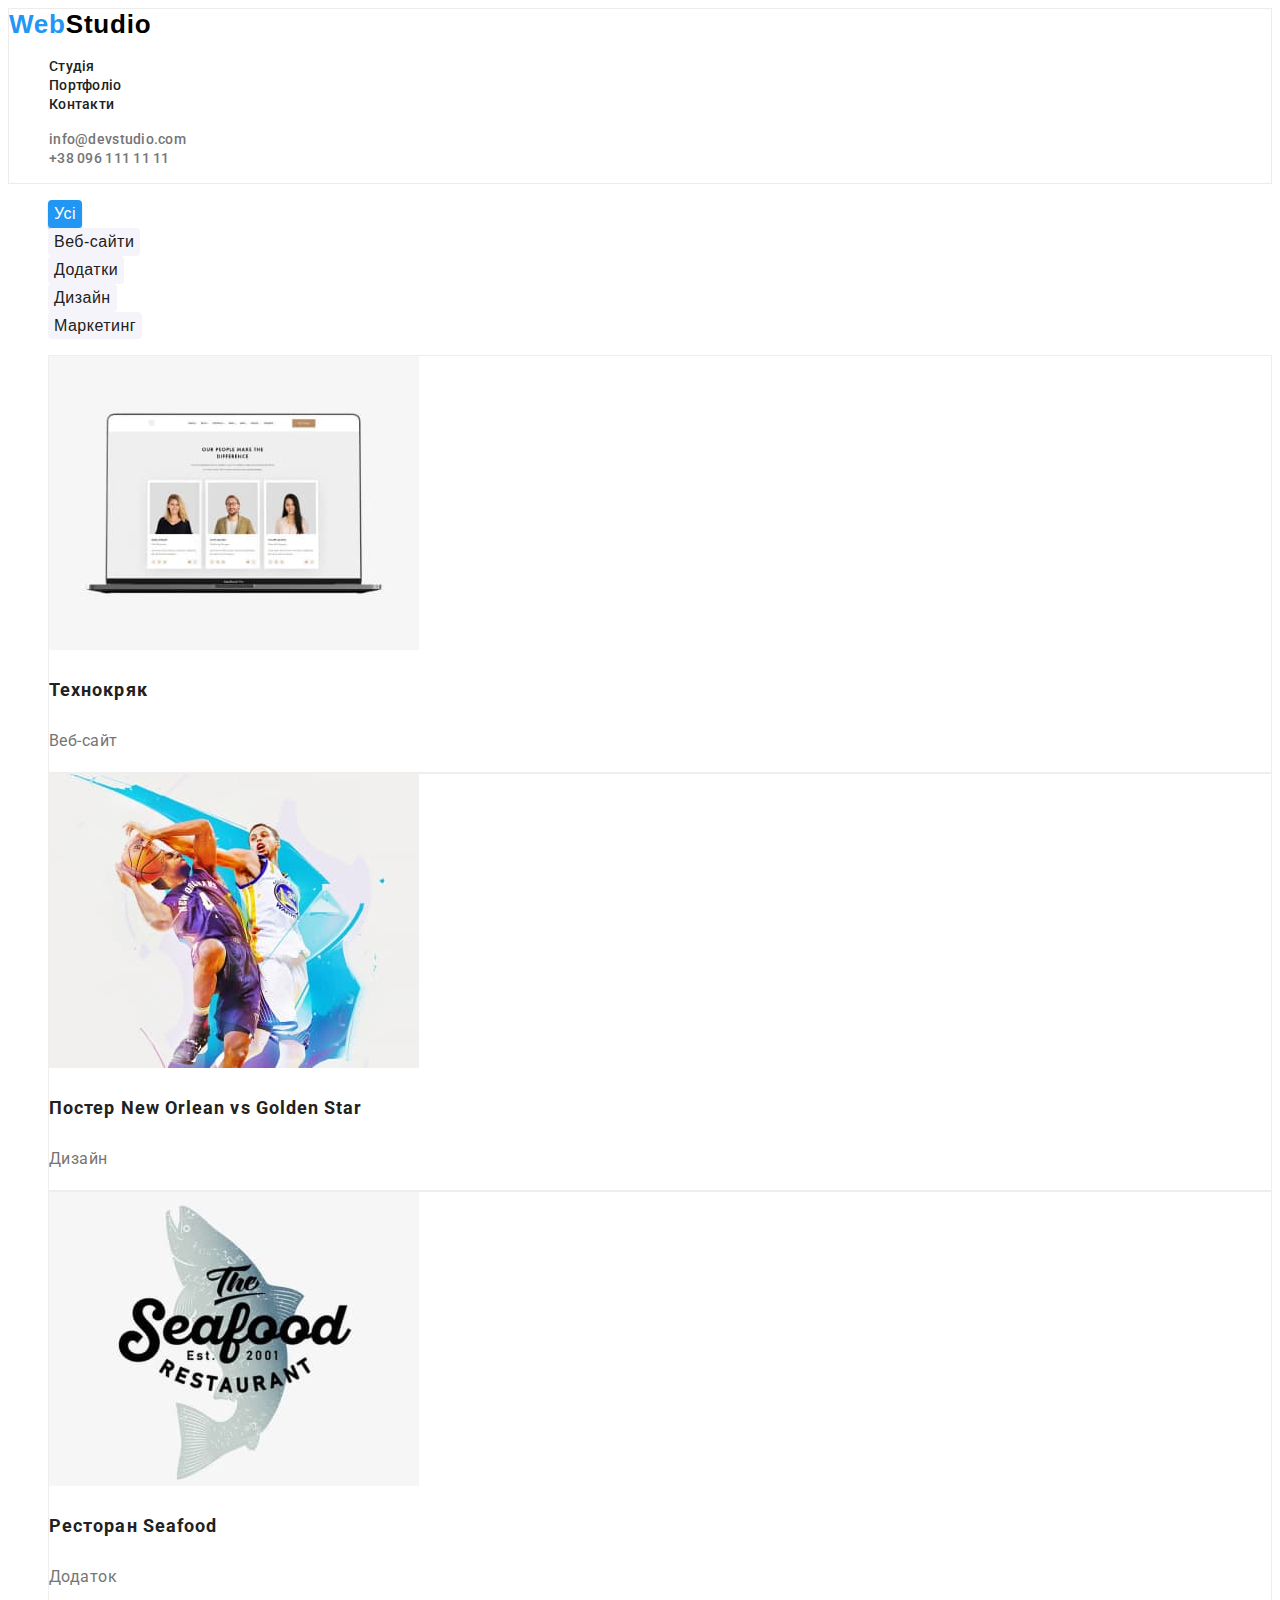
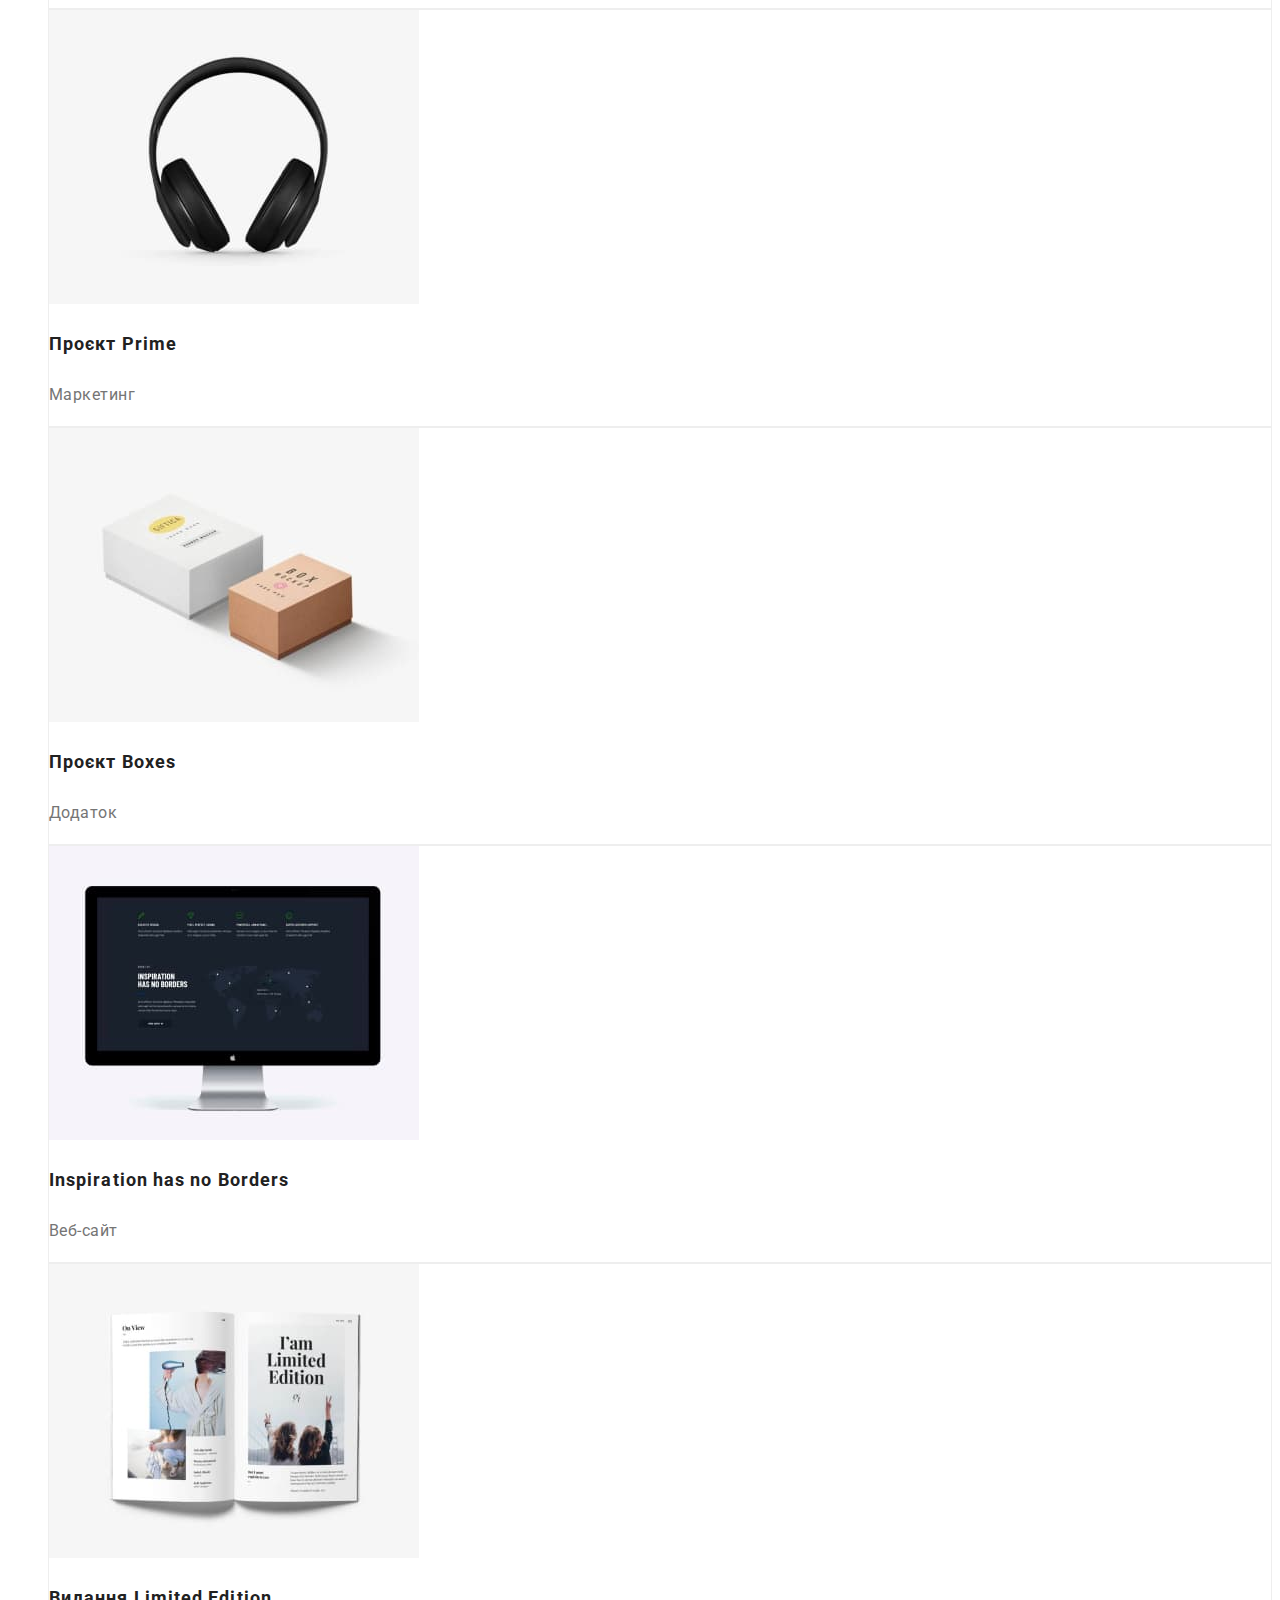
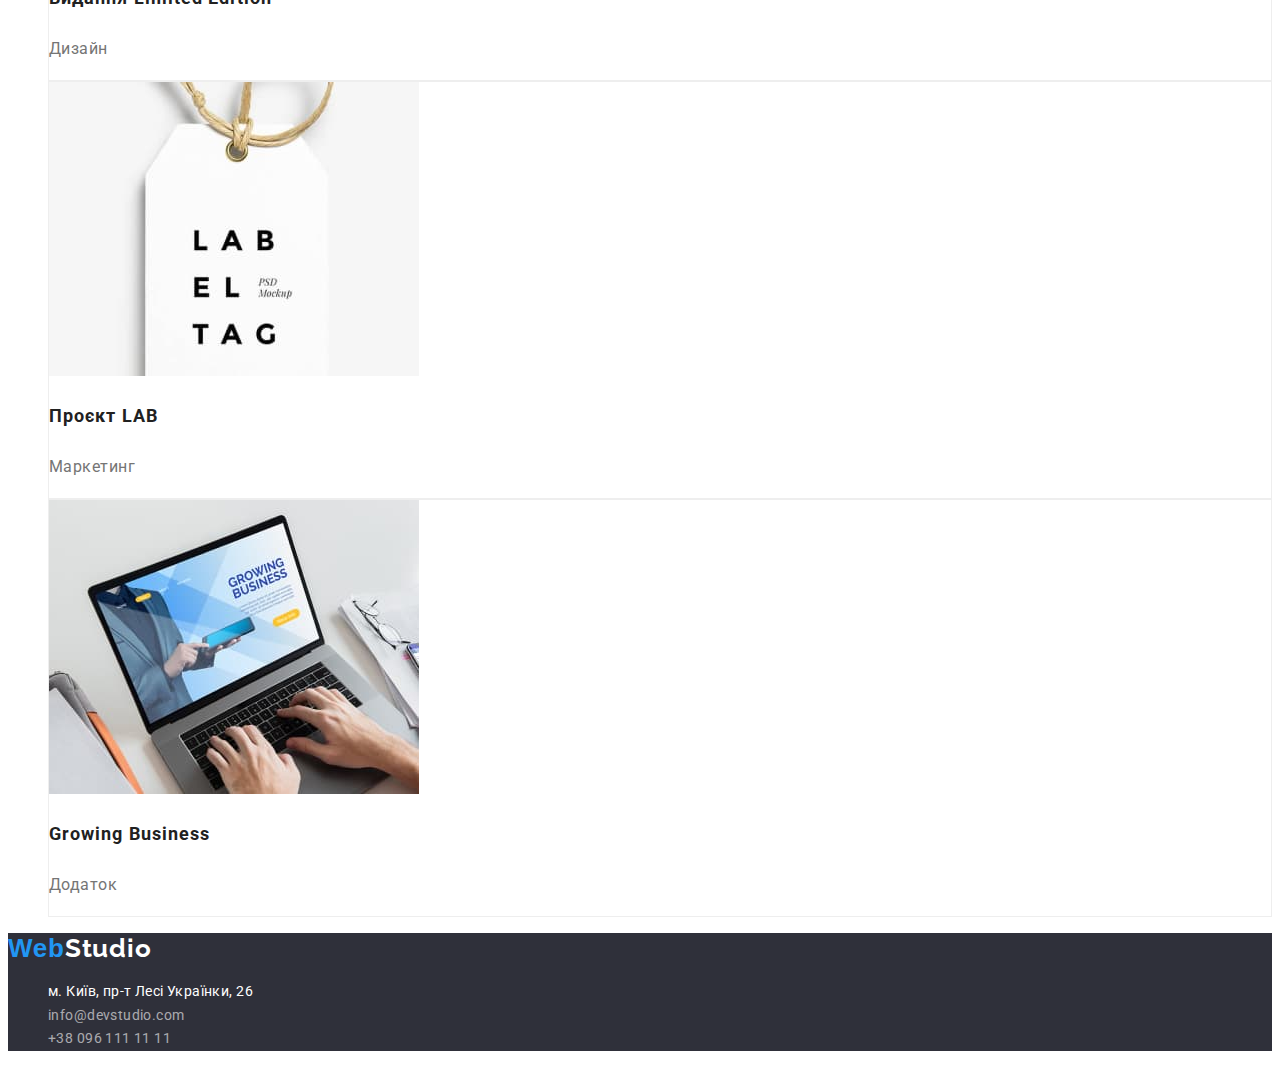
==== portfolio.html @ 092107e8 "add styles css" ====
<!DOCTYPE html>
<html lang="uk">
  <head>
    <meta charset="UTF-8" />
    <meta http-equiv="X-UA-Compatible" content="IE=edge" />
    <meta name="viewport" content="width=device-width, initial-scale=1.0" />
    <link rel="preconnect" href="https://fonts.googleapis.com" />
    <link rel="preconnect" href="https://fonts.gstatic.com" crossorigin />
    <link
      href="https://fonts.googleapis.com/css2?family=Oleo+Script&family=Raleway:wght@700&family=Roboto:wght@400;500;700;900&display=swap"
      rel="stylesheet"
    />
    <link rel="stylesheet" href="./css/styles.css" />
    <title>Webstudio</title>
  </head>
  <body>
    <header class="page-header">
      <a href="./index.html" class="logo"><span class="logo-web">Web</span><span class="logo-studio">Studio</span></a>
      <nav class="nav-header">
        <ul class="list-nav">
          <li class="item-nav"><a class="link-nav" href="./index.html">Студія</a></li>
          <li class="item-nav"><a class="link-nav" href="./portfolio.html">Портфоліо</a></li>
          <li class="item-nav"><a class="link-nav" href="#">Контакти</a></li>
        </ul>
      </nav>
      <ul class="contacts-nav-list">
        <li><a class="link-nav-contacts" href="mailto:info@devstudio.com">info@devstudio.com</a></li>
        <li><a class="link-nav-contacts" href="tel:+380961111111">+38 096 111 11 11</a></li>
      </ul>
    </header>
    <main>
      <section class="portfolio">
        <h1 class="hide">Виконанні замовлення</h1>
        <ul class="portfolio-list">
          <li class="portfolio-item"><button class="btn-portfolio-prime" type="button">Усі</button></li>
          <li class="portfolio-item"><button class="btn-portfolio-second" type="button">Веб-сайти</button></li>
          <li class="portfolio-item"><button class="btn-portfolio-second" type="button">Додатки</button></li>
          <li class="portfolio-item"><button class="btn-portfolio-second" type="button">Дизайн</button></li>
          <li class="portfolio-item"><button class="btn-portfolio-second" type="button">Маркетинг</button></li>
        </ul>

        <ul class="project-list">
          <li class="project-item">
            <a class="project-link" href="#" target="_blank" rel="noopener noreferrer">
              <img src="./images/project1.jpg" width="370" height="294" alt="project1" />
              <h3 class="project-title">Технокряк</h3>
              <p class="project-text">Веб-сайт</p>
            </a>
          </li>
          <li class="project-item">
            <a class="project-link" href="#" target="_blank" rel="noopener noreferrer">
              <img src="./images/project2.jpg" width="370" height="294" alt="project2" />
              <h3 class="project-title">Постер New Orlean vs Golden Star</h3>
              <p class="project-text">Дизайн</p>
            </a>
          </li>
          <li class="project-item">
            <a class="project-link" href="#" target="_blank" rel="noopener noreferrer">
              <img src="./images/project3.jpg" width="370" height="294" alt="project3" />
              <h3 class="project-title">Ресторан Seafood</h3>
              <p class="project-text">Додаток</p>
            </a>
          </li>
          <li class="project-item">
            <a class="project-link" href="#" target="_blank" rel="noopener noreferrer">
              <img src="./images/project4.jpg" width="370" height="294" alt="project4" />
              <h3 class="project-title">Проєкт Prime</h3>
              <p class="project-text">Маркетинг</p>
            </a>
          </li>
          <li class="project-item">
            <a class="project-link" href="#" target="_blank" rel="noopener noreferrer">
              <img src="./images/project5.jpg" width="370" height="294" alt="project5" />
              <h3 class="project-title">Проєкт Boxes</h3>
              <p class="project-text">Додаток</p>
            </a>
          </li>
          <li class="project-item">
            <a class="project-link" href="#" target="_blank" rel="noopener noreferrer">
              <img src="./images/project6.jpg" width="370" height="294" alt="project16" />
              <h3 class="project-title">Inspiration has no Borders</h3>
              <p class="project-text">Веб-сайт</p>
            </a>
          </li>
          <li class="project-item">
            <a class="project-link" href="#" target="_blank" rel="noopener noreferrer">
              <img src="./images/project7.jpg" width="370" height="294" alt="project17" />
              <h3 class="project-title">Видання Limited Edition</h3>
              <p class="project-text">Дизайн</p>
            </a>
          </li>
          <li class="project-item">
            <a class="project-link" href="#" target="_blank" rel="noopener noreferrer">
              <img src="./images/project8.jpg" width="370" height="294" alt="project18" />
              <h3 class="project-title">Проєкт LAB</h3>
              <p class="project-text">Маркетинг</p>
            </a>
          </li>
          <li class="project-item">
            <a class="project-link" href="#" target="_blank" rel="noopener noreferrer">
              <img src="./images/project9.jpg" width="370" height="294" alt="project9" />
              <h3 class="project-title">Growing Business</h3>
              <p class="project-text">Додаток</p>
            </a>
          </li>
        </ul>
      </section>
    </main>
    <footer class="footer">
      <a href="./index.html" class="logo"><span class="logo-web">Web</span><span class="logo-studiofoot">Studio</span></a>
      <address class="address">
        <ul class="address-list">
          <li class="address-item">
            <a class="address-link-map"
              href="https://goo.gl/maps/E8yy6xj8DuFTFbU7A"
              target="_blank"
              rel="noopener noreferrer"
              >м. Київ, пр-т Лесі Українки, 26</a
            >
          </li>
          <li class="address-item"><a class="address-link-contakts" href="mailto:info@devstudio.com">info@devstudio.com</a></li>
          <li><a class="address-link-contakts" href="tel:+380961111111">+38 096 111 11 11</a></li>
        </ul>
      </address>
    </footer>
  </body>
</html>
---- css/styles.css ----
:root {
    --text-color-linknav: #212121;
    --text-color-contactnav: #757575;
    --selection-color: #2196F3;
    --font-color-header: #FFFFFF;
    --fons-color-hero: #2F303A;
    --fons-color-footer: #2F303A;
    --text-color-titles: #212121;
    --text-color-titleli: #212121;
    --text-color-paragraphli: #757575;
}

body {
    font-family: 'Roboto', 'Raleway', sans-serif;
    font-style: normal;
    color: #212121;
    
   
    
     
}

ul {
    list-style-type: none;
}

a {
    text-decoration: none;    
}

/* button {
    cursor: pointer;
    
} */


/* --------------------header html---------------------- */

.page-header {
    background-color: var(--font-color-header);
    border: 1px solid #ECECEC;
}

.logo {
    text-decoration: none;
    cursor: pointer;
}

.logo-web {
    font-family: 'Ralawey', sans-serif;
    font-weight: 700;
    font-size: 26px;
    line-height: 1.19;
    letter-spacing: 0.03em;
    color: #2196F3;

}

.logo-studio {
    font-family: 'Ralawey', sans-serif;
    font-weight: 700;
    font-size: 26px;
    line-height: 1.19;
    letter-spacing: 0.03em;
    color: #000000;
}

/* .nav-header {} */

/* .list-nav {} */
   
/* .item-nav {} */

.link-nav {   
    font-weight: 500;
    font-size: 14px;
    line-height: 1.14;
    letter-spacing: 0.02em;
    text-decoration: none;
    cursor: pointer;
    color: var(--text-color-linknav);
}
.link-nav:hover, 
.link-nav:focus {
    color: var(--selection-color);
}

/* .contacts-nav-list {} */

.link-nav-contacts {
    font-weight: 500;
    font-size: 14px;
    line-height: 1.14;
    letter-spacing: 0.02em;
    text-decoration: none;
    cursor: pointer;
    color: var(--text-color-contactnav);
}
.link-nav-contacts:hover,
.link-nav-contacts:focus {
    color: var(--selection-color);
}


/* --------------------main html---------------------- */

.hero {
    background-color: var(--fons-color-hero);
}

.hero-title {
    font-weight: 900;
    font-size: 44px;
    line-height: 1.36;
    text-align: center;
    letter-spacing: 0.06em;
    text-transform: uppercase;
    color: #FFFFFF;
}

.btn-hero {
    background: #2196F3;
    box-shadow: 0px 4px 4px rgba(0, 0, 0, 0.15);
    border-radius: 4px;
    border-style: none;
    font-family: 'Roboto';
    font-style: normal;
    font-weight: 700;
    font-size: 16px;
    line-height: 1.87;
    display: flex;
    align-items: center;
    text-align: center;
    letter-spacing: 0.06em;
    color: #FFFFFF;
    cursor: pointer;
    
}
.btn-hero:hover,
.btn-hero:focus {
    color: var(--selection-color);
}


/* --------------------наші цінності---------------------- */


/* .feature {

} */

.hide {
    border: 0;
    clip: rect(1px, 1px, 1px, 1px);
    -webkit-clip-path: inset(50%);
    clip-path: inset(50%);
    height: 1px;
    margin: -1px;
    overflow: hidden;
    padding: 0;
    position: absolute;
    width: 1px;
    word-wrap: normal !important;
}

/* .feature-list {

} */

/* .feature-item {

} */

.feature-title {
    font-weight: 700;
    font-size: 14px;
    line-height: 1.14;
    letter-spacing: 0.03em;
    text-transform: uppercase;
    color: var(--text-color-titleli);
}

.feature-text {
    font-weight: 400;
    font-size: 14px;
    line-height: 1.71;
    letter-spacing: 0.03em;
    color: var(--text-color-paragraphli); 
}


/* --------------------чим ми займаємося--------------------- */


/* .work {
   
} */

.work-title {
    font-weight: 700;
    font-size: 36px;
    line-height: 1.16;
    text-align: center;
    letter-spacing: 0.03em;
    color: var(--text-color-titles);
}

/* .wort-list {} */

/* .work-item {} */


/* --------------------НАША КОМАНДА--------------------- */

.team {
    background-color: #F5F4FA;
}

.team-title {
    font-weight: 700;
    font-size: 36px;
    line-height: 1.16;
    text-align: center;
    letter-spacing: 0.03em;
    color: var(--text-color-titles);
}

/* .team-list {

} */

.team-item {
    background: #FFFFFF;
    box-shadow: 0px 1px 3px rgba(0, 0, 0, 0.12), 0px 1px 1px rgba(0, 0, 0, 0.14), 0px 2px 1px rgba(0, 0, 0, 0.2);
    border-radius: 0px 0px 4px 4px;
}

.team-titleli {
    font-weight: 500;
    font-size: 16px;
    line-height: 1.18;
    text-align: center;
    letter-spacing: 0.03em;
    color: var(--text-color-titleli);
}

.team-text {
    font-weight: 400;
    font-size: 16px;
    line-height: 1.18;
    text-align: center;
    letter-spacing: 0.03em;
    color: var(--text-color-paragraphli);
}


/* --------------------FOOTER--------------------- */

.footer {
    background-color: var(--fons-color-footer);
}

/* .logo {

} */

/* .logo-web {

} */

.logo-studiofoot {
    font-family: 'Raleway', sans-serif;
    font-weight: 700;
    font-size: 26px;
    line-height: 1.19;
    letter-spacing: 0.03em;    
    color: #FFFFFF;
}

/* .address {
   
} */

/* .address-list {

} */

/* .address-item {

} */

.address-link-map {
    font-family: 'Roboto';
    font-style: normal;
    font-weight: 400;
    font-size: 14px;
    line-height: 1.71;
    letter-spacing: 0.03em;
    color: #FFFFFF;
}

.address-link-contakts {
    font-family: 'Roboto';
    font-style: normal;
    font-weight: 400;
    font-size: 14px;
    line-height: 1.71;    
    letter-spacing: 0.03em;    
    color: rgba(255, 255, 255, 0.6);
}



/* --------------------PORTFOLIO--------------------- */
/* --------------------MAIN PORTF--------------------- */

/* .portfolio {
    
} */

/* .portfolio-list {

} */

/* .portfolio-item {

} */

.btn-portfolio-prime {
    font-weight: 500;
    font-size: 16px;
    line-height: 1.62;    
    text-align: center;
    letter-spacing: 0.03em;    
    color: #FFFFFF;
    background: #2196F3;
    box-shadow: 0px 3px 1px rgba(0, 0, 0, 0.1), 0px 1px 2px rgba(0, 0, 0, 0.08), 0px 2px 2px rgba(0, 0, 0, 0.12);
    border-radius: 4px;
    border-style: none;
    cursor: pointer;
}

.btn-portfolio-second {
    font-weight: 500;
    font-size: 16px;
    line-height: 1.62;    
    text-align: center;
    letter-spacing: 0.03em;    
    color: #212121;
    background: #F5F4FA;
    border-radius: 4px;
    border-style: none;
    cursor: pointer;
}

/* --------------------PROJECT--------------------- */

/* .project-list {

} */

.project-item {
    background: #FFFFFF;
    border: 1px solid #EEEEEE;
}

/* .project-link {

} */

.project-title {
    font-weight: 700;
    font-size: 18px;
    line-height: 2;
    letter-spacing: 0.06em;    
    color: var(--text-color-titleli);
}

.project-text {
    font-weight: 400;
    font-size: 16px;
    line-height: 1.87;   
    letter-spacing: 0.03em;    
    color: var(--text-color-paragraphli);
}
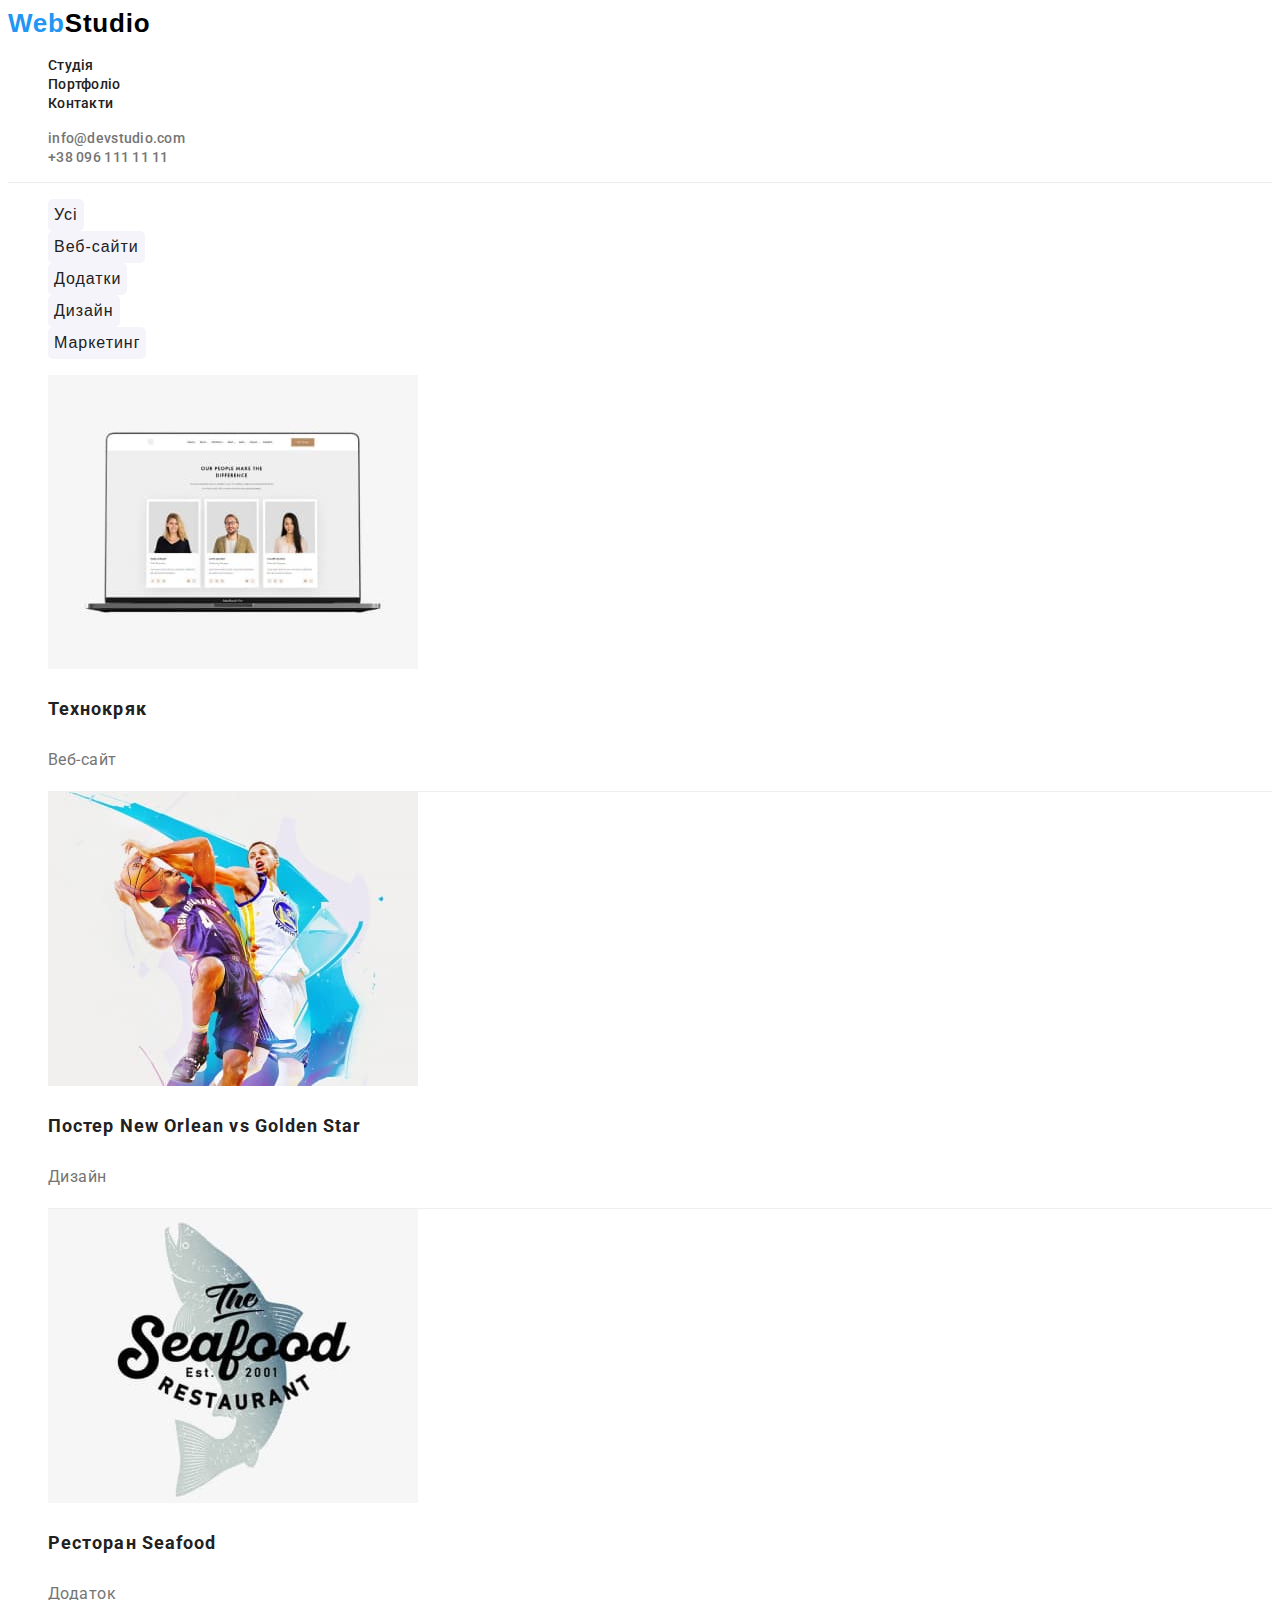
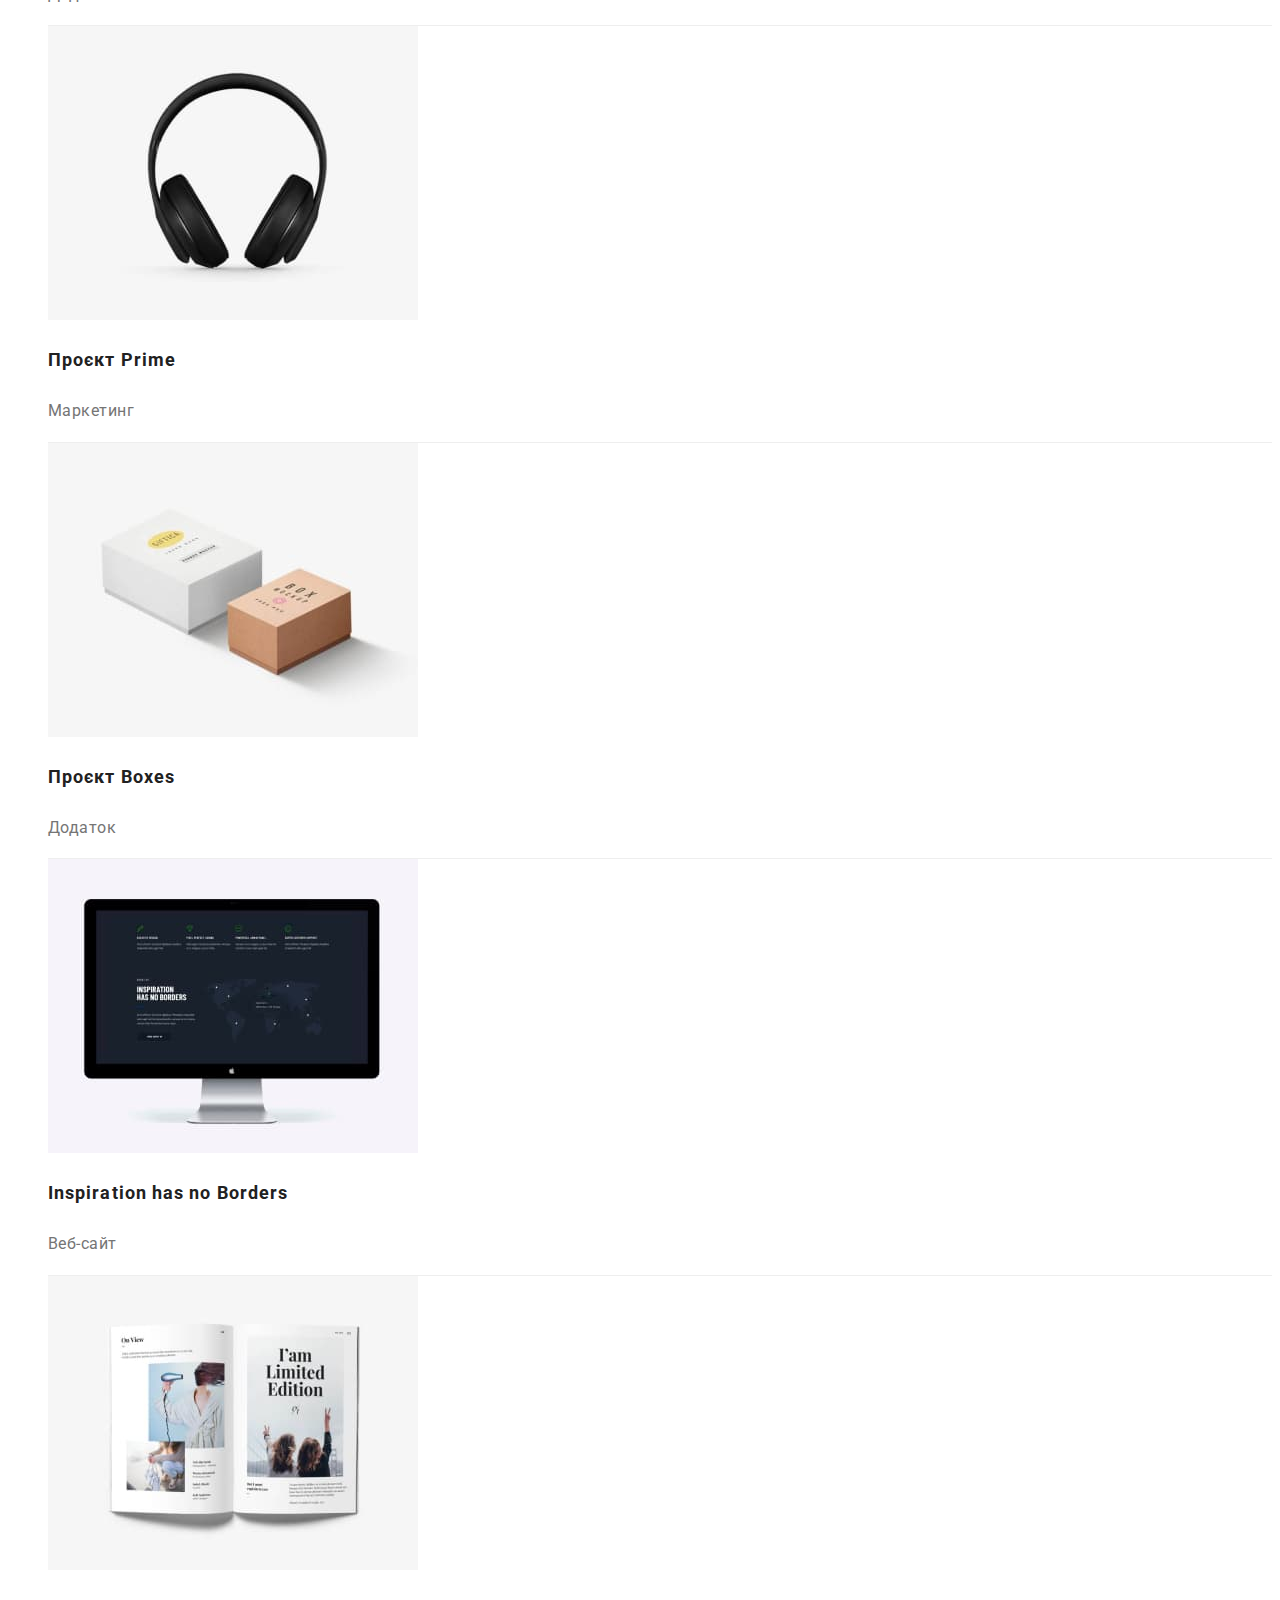
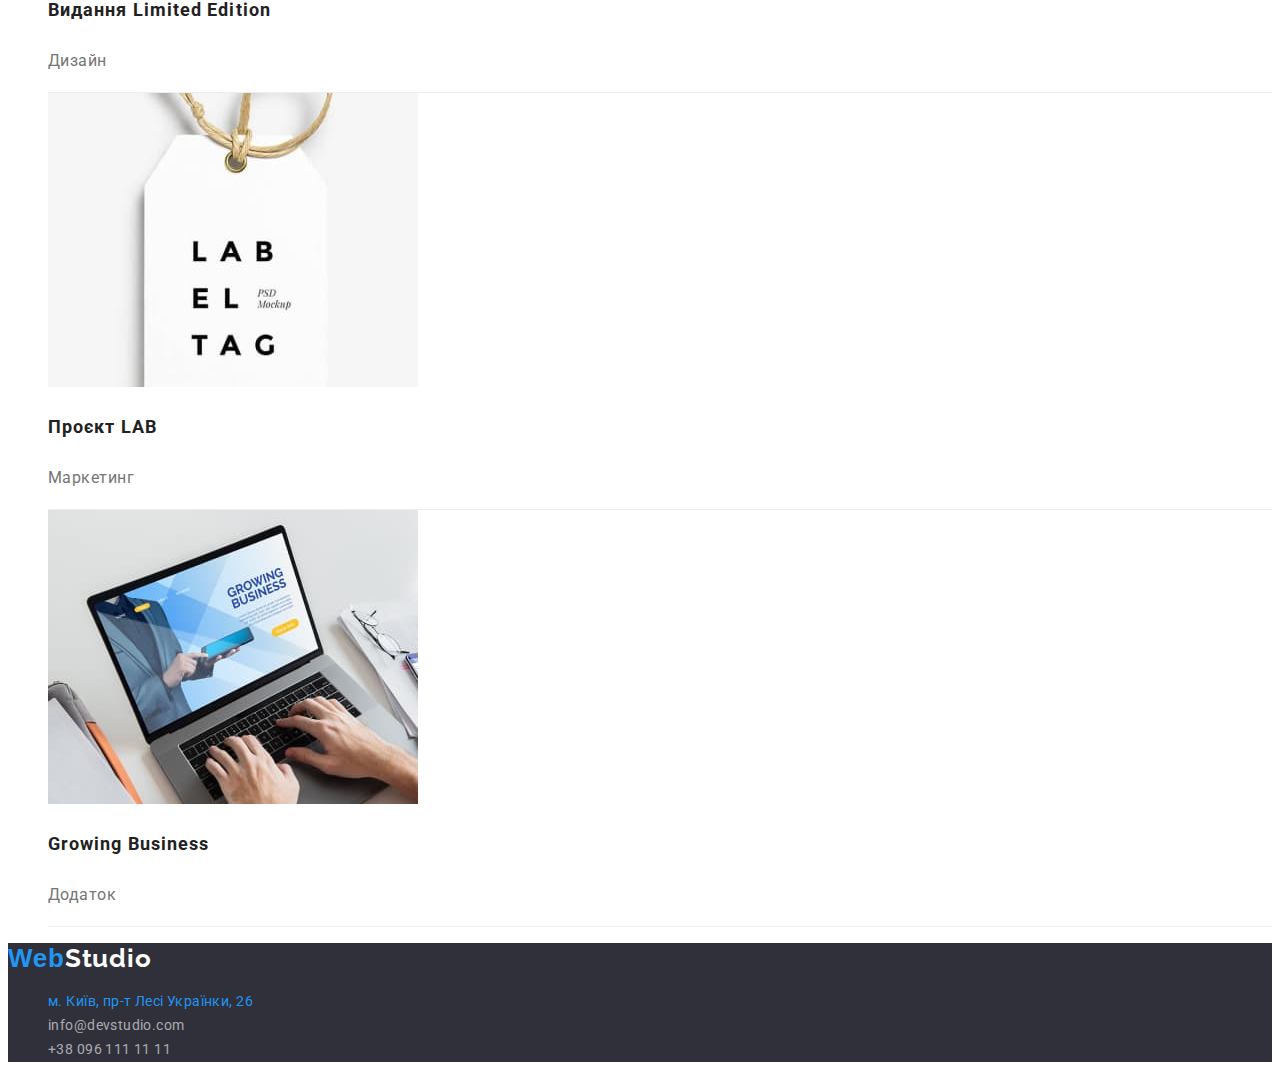
==== commit c1070efc: "fix botton, fix footer" ====
--- a/portfolio.html
+++ b/portfolio.html
@@ -15,7 +15,8 @@
   </head>
   <body>
     <header class="page-header">
-      <a href="./index.html" class="logo"><span class="logo-web">Web</span><span class="logo-studio">Studio</span></a>
+      <a href="./index.html" class="logo"
+        ><span class="logo-web">Web</span><span class="logo-studio">Studio</span></a>
       <nav class="nav-header">
         <ul class="list-nav">
           <li class="item-nav"><a class="link-nav" href="./index.html">Студія</a></li>
@@ -24,7 +25,9 @@
         </ul>
       </nav>
       <ul class="contacts-nav-list">
-        <li><a class="link-nav-contacts" href="mailto:info@devstudio.com">info@devstudio.com</a></li>
+        <li>
+          <a class="link-nav-contacts" href="mailto:info@devstudio.com">info@devstudio.com</a>
+        </li>
         <li><a class="link-nav-contacts" href="tel:+380961111111">+38 096 111 11 11</a></li>
       </ul>
     </header>
@@ -32,11 +35,21 @@
       <section class="portfolio">
         <h1 class="hide">Виконанні замовлення</h1>
         <ul class="portfolio-list">
-          <li class="portfolio-item"><button class="btn-portfolio-prime" type="button">Усі</button></li>
-          <li class="portfolio-item"><button class="btn-portfolio-second" type="button">Веб-сайти</button></li>
-          <li class="portfolio-item"><button class="btn-portfolio-second" type="button">Додатки</button></li>
-          <li class="portfolio-item"><button class="btn-portfolio-second" type="button">Дизайн</button></li>
-          <li class="portfolio-item"><button class="btn-portfolio-second" type="button">Маркетинг</button></li>
+          <li class="portfolio-item">
+            <button class="btn-portfolio" type="button">Усі</button>
+          </li>
+          <li class="portfolio-item">
+            <button class="btn-portfolio" type="button">Веб-сайти</button>
+          </li>
+          <li class="portfolio-item">
+            <button class="btn-portfolio" type="button">Додатки</button>
+          </li>
+          <li class="portfolio-item">
+            <button class="btn-portfolio" type="button">Дизайн</button>
+          </li>
+          <li class="portfolio-item">
+            <button class="btn-portfolio" type="button">Маркетинг</button>
+          </li>
         </ul>
 
         <ul class="project-list">
@@ -107,19 +120,24 @@
       </section>
     </main>
     <footer class="footer">
-      <a href="./index.html" class="logo"><span class="logo-web">Web</span><span class="logo-studiofoot">Studio</span></a>
+      <a href="./index.html" class="logo"
+        ><span class="logo-web">Web</span><span class="logo-studiofoot">Studio</span></a
+      >
       <address class="address">
         <ul class="address-list">
           <li class="address-item">
-            <a class="address-link-map"
+            <a
+              class="address-link-map"
               href="https://goo.gl/maps/E8yy6xj8DuFTFbU7A"
               target="_blank"
               rel="noopener noreferrer"
               >м. Київ, пр-т Лесі Українки, 26</a
             >
           </li>
-          <li class="address-item"><a class="address-link-contakts" href="mailto:info@devstudio.com">info@devstudio.com</a></li>
-          <li><a class="address-link-contakts" href="tel:+380961111111">+38 096 111 11 11</a></li>
+          <li>
+            <a href="mailto:info@devstudio.com" class="address-link-contakts">info@devstudio.com</a>
+          </li>
+          <li><a href="tel:+380961111111" class="address-link-contakts">+38 096 111 11 11</a></li>
         </ul>
       </address>
     </footer>
--- a/css/styles.css
+++ b/css/styles.css
@@ -8,6 +8,7 @@
     --text-color-titles: #212121;
     --text-color-titleli: #212121;
     --text-color-paragraphli: #757575;
+    --color-btn-pornfolio : #F5F4FA;
 }
 
 body {
@@ -38,7 +39,7 @@
 
 .page-header {
     background-color: var(--font-color-header);
-    border: 1px solid #ECECEC;
+    border-bottom: 1px solid #ECECEC;
 }
 
 .logo {
@@ -309,8 +310,14 @@
     color: rgba(255, 255, 255, 0.6);
 }
 
-
-
+.address-link-map,
+.address-link-contakts:hover {
+    color: var(--selection-color);
+}
+.address-link-map,
+.address-link-contakts:focus {
+    color: var(--selection-color);
+}
 /* --------------------PORTFOLIO--------------------- */
 /* --------------------MAIN PORTF--------------------- */
 
@@ -326,31 +333,26 @@
 
 } */
 
-.btn-portfolio-prime {
+.btn-portfolio {
+    color: var(--text-color-linknav);
+    background-color: var(--color-btn-pornfolio);
+    display: inline-block;
+    border: transparent;
+    cursor: pointer;
     font-weight: 500;
     font-size: 16px;
-    line-height: 1.62;    
-    text-align: center;
-    letter-spacing: 0.03em;    
-    color: #FFFFFF;
-    background: #2196F3;
-    box-shadow: 0px 3px 1px rgba(0, 0, 0, 0.1), 0px 1px 2px rgba(0, 0, 0, 0.08), 0px 2px 2px rgba(0, 0, 0, 0.12);
-    border-radius: 4px;
-    border-style: none;
-    cursor: pointer;
-}
-
-.btn-portfolio-second {
-    font-weight: 500;
-    font-size: 16px;
-    line-height: 1.62;    
-    text-align: center;
-    letter-spacing: 0.03em;    
-    color: #212121;
-    background: #F5F4FA;
-    border-radius: 4px;
-    border-style: none;
-    cursor: pointer;
+    line-height: 1.875;
+    display: flex;
+    align-items: center;
+    text-align: center;
+    letter-spacing: 0.06em;
+    border-radius: 5px;
+}
+
+.btn-portfolio:hover,
+.btn-portfolio:focus {
+    color: var(--font-color-header);
+    background-color: var(--selection-color);
 }
 
 /* --------------------PROJECT--------------------- */
@@ -361,7 +363,7 @@
 
 .project-item {
     background: #FFFFFF;
-    border: 1px solid #EEEEEE;
+    border-bottom: 1px solid #EEEEEE;
 }
 
 /* .project-link {
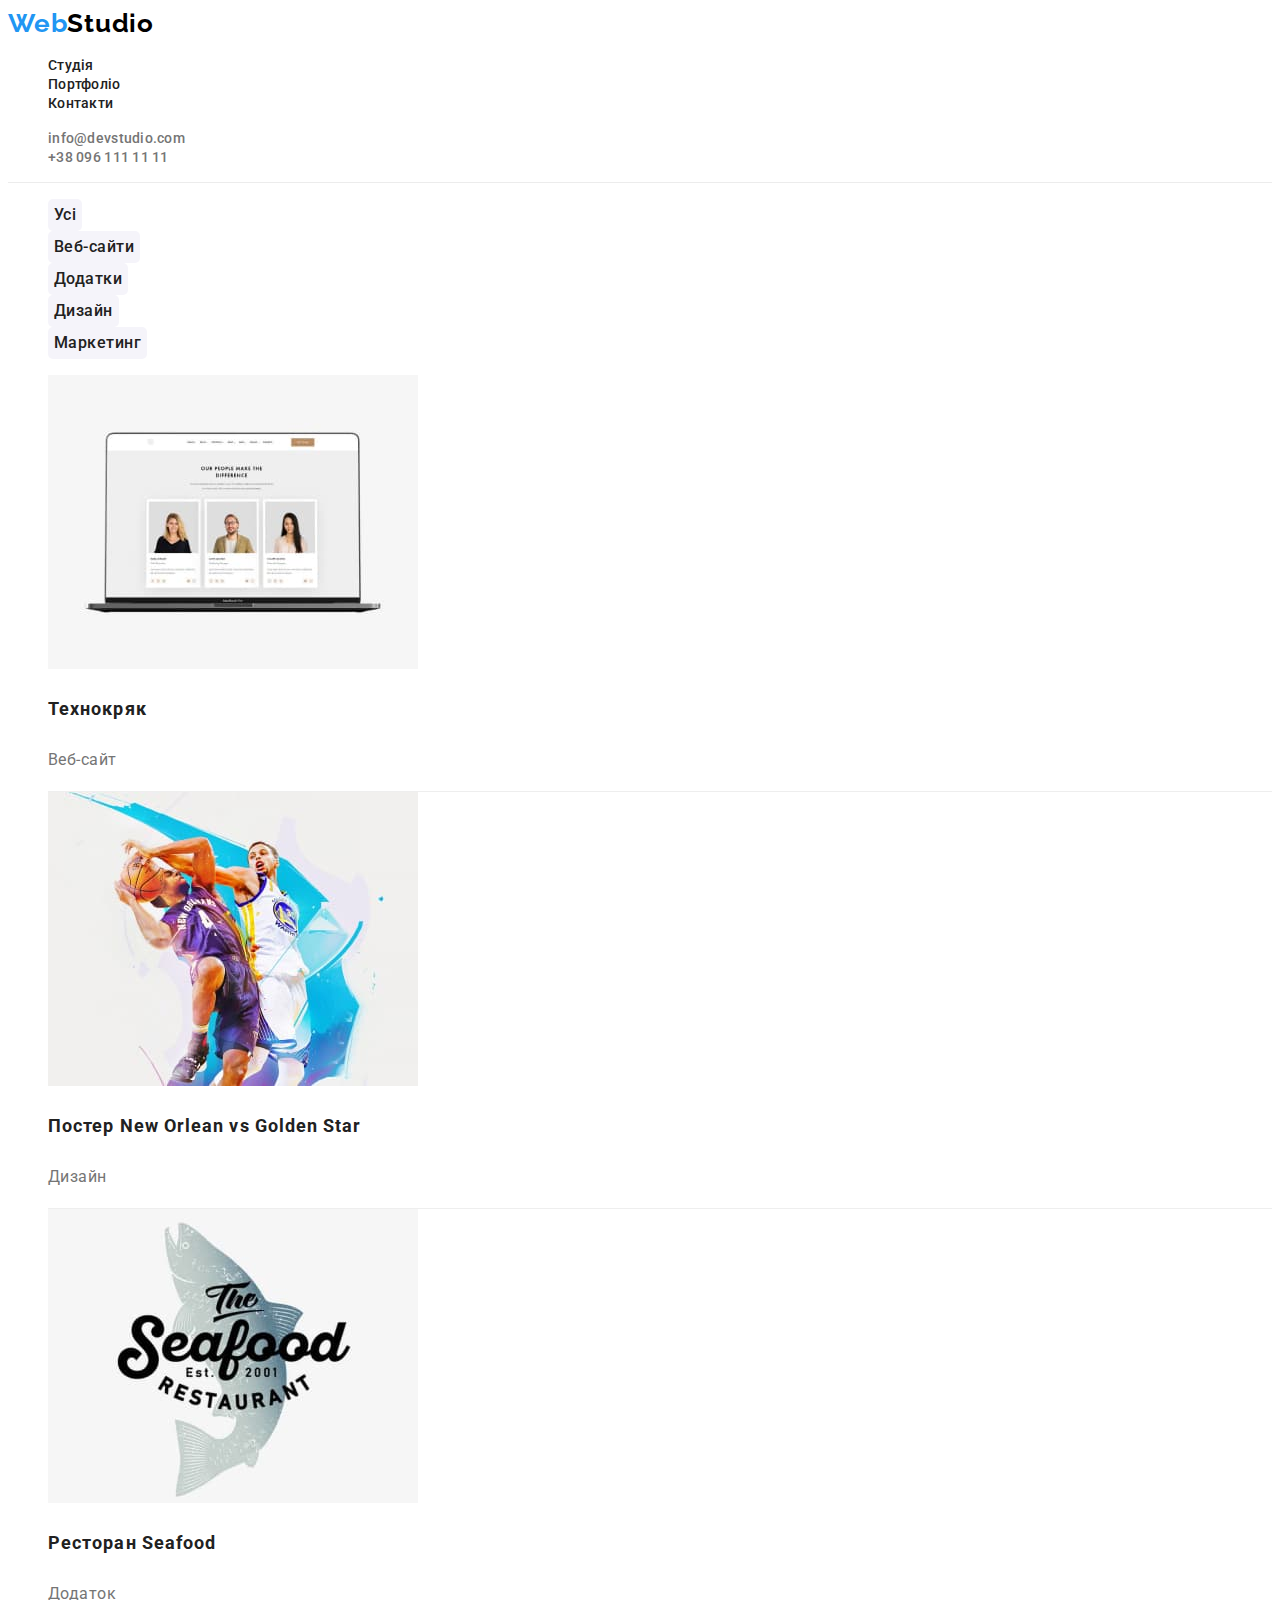
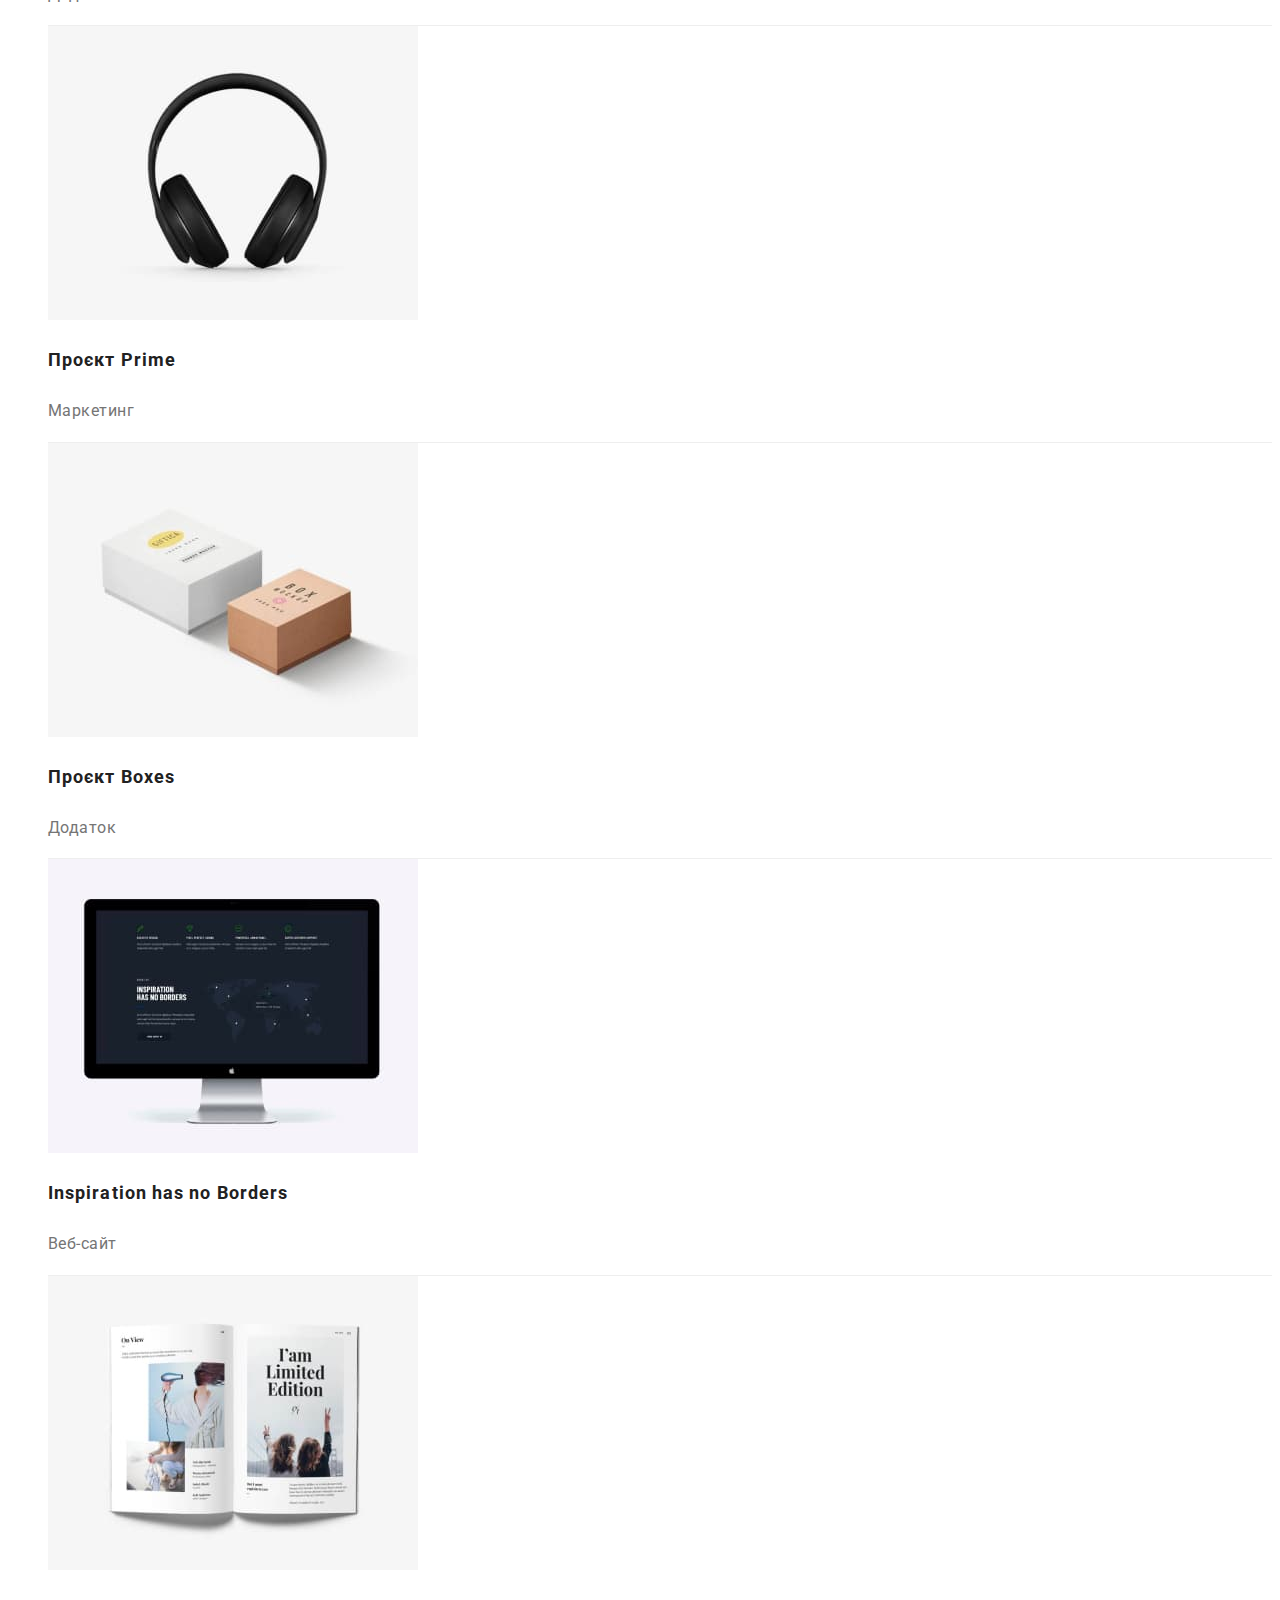
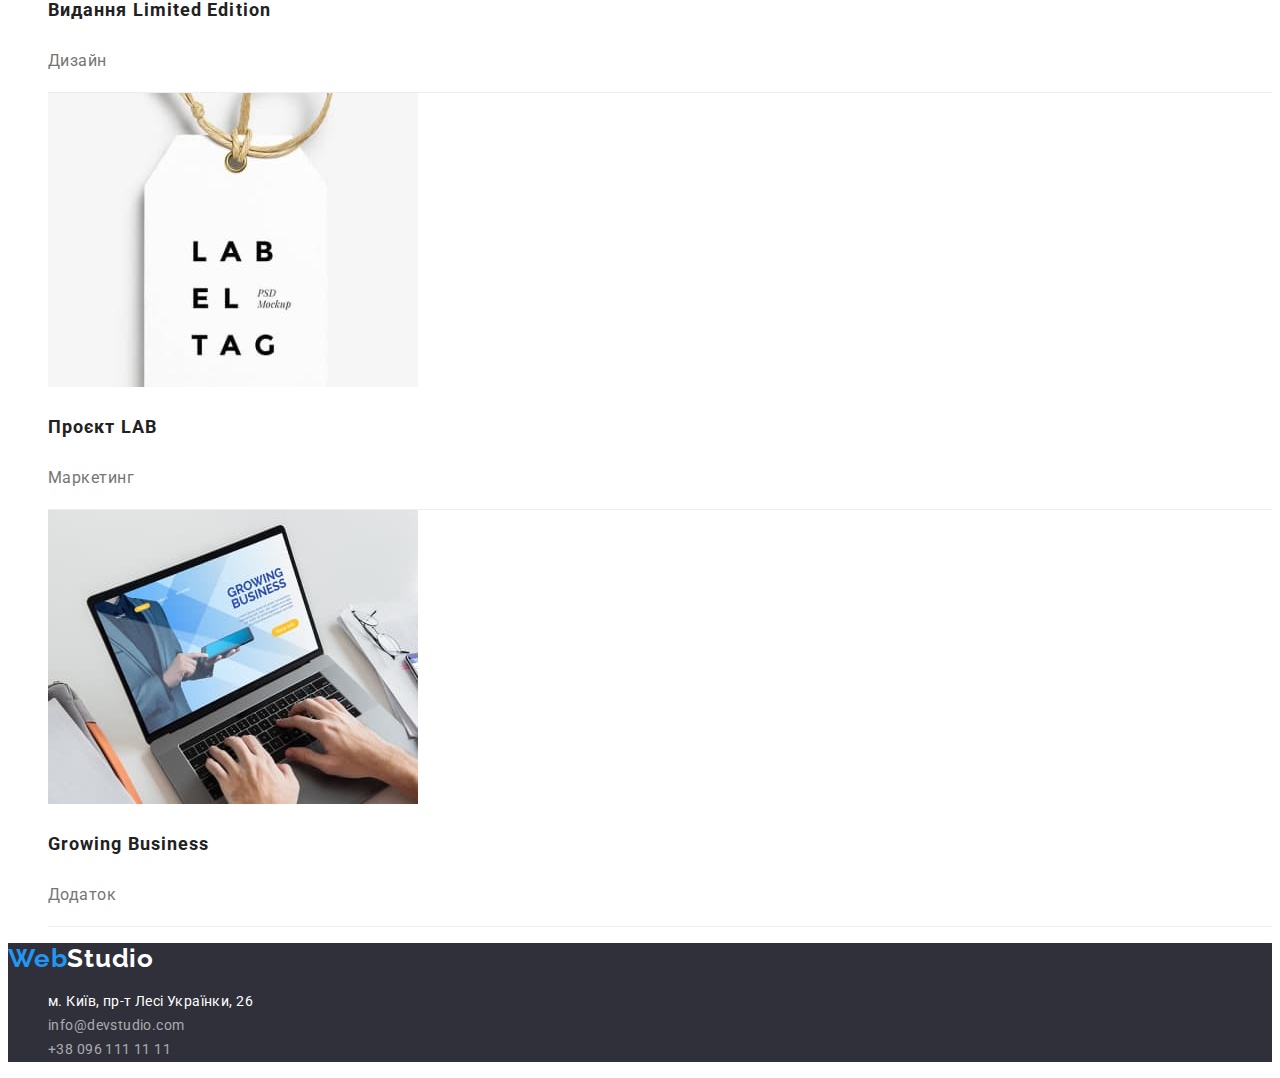
==== commit 844bb831: "fix logo, button first page, link map, button portfolio" ====
--- a/portfolio.html
+++ b/portfolio.html
@@ -16,7 +16,7 @@
   <body>
     <header class="page-header">
       <a href="./index.html" class="logo"
-        ><span class="logo-web">Web</span><span class="logo-studio">Studio</span></a>
+        >Web<span class="logo-studio">Studio</span></a>
       <nav class="nav-header">
         <ul class="list-nav">
           <li class="item-nav"><a class="link-nav" href="./index.html">Студія</a></li>
@@ -121,8 +121,8 @@
     </main>
     <footer class="footer">
       <a href="./index.html" class="logo"
-        ><span class="logo-web">Web</span><span class="logo-studiofoot">Studio</span></a
-      >
+        >Web<span class="logo-studiofoot">Studio</span>
+      </a>
       <address class="address">
         <ul class="address-list">
           <li class="address-item">
--- a/css/styles.css
+++ b/css/styles.css
@@ -12,13 +12,9 @@
 }
 
 body {
-    font-family: 'Roboto', 'Raleway', sans-serif;
-    font-style: normal;
-    color: #212121;
-    
-   
-    
-     
+    font-family: 'Roboto', sans-serif;
+    font-style: normal;
+    color: #212121;     
 }
 
 ul {
@@ -28,11 +24,6 @@
 a {
     text-decoration: none;    
 }
-
-/* button {
-    cursor: pointer;
-    
-} */
 
 
 /* --------------------header html---------------------- */
@@ -43,22 +34,19 @@
 }
 
 .logo {
-    text-decoration: none;
-    cursor: pointer;
-}
-
-.logo-web {
-    font-family: 'Ralawey', sans-serif;
+    font-family: 'Raleway', sans-serif;
     font-weight: 700;
     font-size: 26px;
     line-height: 1.19;
     letter-spacing: 0.03em;
     color: #2196F3;
-
-}
+    text-decoration: none;
+    cursor: pointer;
+}
+
 
 .logo-studio {
-    font-family: 'Ralawey', sans-serif;
+    font-family: 'Raleway', sans-serif;
     font-weight: 700;
     font-size: 26px;
     line-height: 1.19;
@@ -121,15 +109,15 @@
 
 .btn-hero {
     background: #2196F3;
-    box-shadow: 0px 4px 4px rgba(0, 0, 0, 0.15);
+    /* box-shadow: 0px 4px 4px rgba(0, 0, 0, 0.15); */
     border-radius: 4px;
-    border-style: none;
+    border: transparent;
     font-family: 'Roboto';
     font-style: normal;
     font-weight: 700;
     font-size: 16px;
     line-height: 1.87;
-    display: flex;
+    /* display: flex; */
     align-items: center;
     text-align: center;
     letter-spacing: 0.06em;
@@ -137,10 +125,10 @@
     cursor: pointer;
     
 }
-.btn-hero:hover,
+/* .btn-hero:hover,
 .btn-hero:focus {
     color: var(--selection-color);
-}
+} */
 
 
 /* --------------------наші цінності---------------------- */
@@ -261,13 +249,14 @@
     background-color: var(--fons-color-footer);
 }
 
-/* .logo {
-
-} */
-
-/* .logo-web {
-
-} */
+.logo {
+    font-family: 'Raleway', sans-serif;
+    font-weight: 700;
+    font-size: 26px;
+    line-height: 1.19;
+    letter-spacing: 0.03em;    
+    color: #2196F3;
+}
 
 .logo-studiofoot {
     font-family: 'Raleway', sans-serif;
@@ -290,18 +279,27 @@
 
 } */
 
+.address-link-map:hover,
+.address-link-map:focus {
+    color: var(--selection-color);
+} 
+
+.address-link-contakts:hover,
+.address-link-contakts:focus {
+    color: var(--selection-color);
+}
+
 .address-link-map {
-    font-family: 'Roboto';
     font-style: normal;
     font-weight: 400;
     font-size: 14px;
     line-height: 1.71;
     letter-spacing: 0.03em;
     color: #FFFFFF;
+    
 }
 
 .address-link-contakts {
-    font-family: 'Roboto';
     font-style: normal;
     font-weight: 400;
     font-size: 14px;
@@ -310,14 +308,6 @@
     color: rgba(255, 255, 255, 0.6);
 }
 
-.address-link-map,
-.address-link-contakts:hover {
-    color: var(--selection-color);
-}
-.address-link-map,
-.address-link-contakts:focus {
-    color: var(--selection-color);
-}
 /* --------------------PORTFOLIO--------------------- */
 /* --------------------MAIN PORTF--------------------- */
 
@@ -339,13 +329,15 @@
     display: inline-block;
     border: transparent;
     cursor: pointer;
+    font-family: 'Roboto';
+    font-style: normal;
     font-weight: 500;
     font-size: 16px;
     line-height: 1.875;
-    display: flex;
+    /* display: flex; */
     align-items: center;
     text-align: center;
-    letter-spacing: 0.06em;
+    letter-spacing: 0.03em;
     border-radius: 5px;
 }
 
